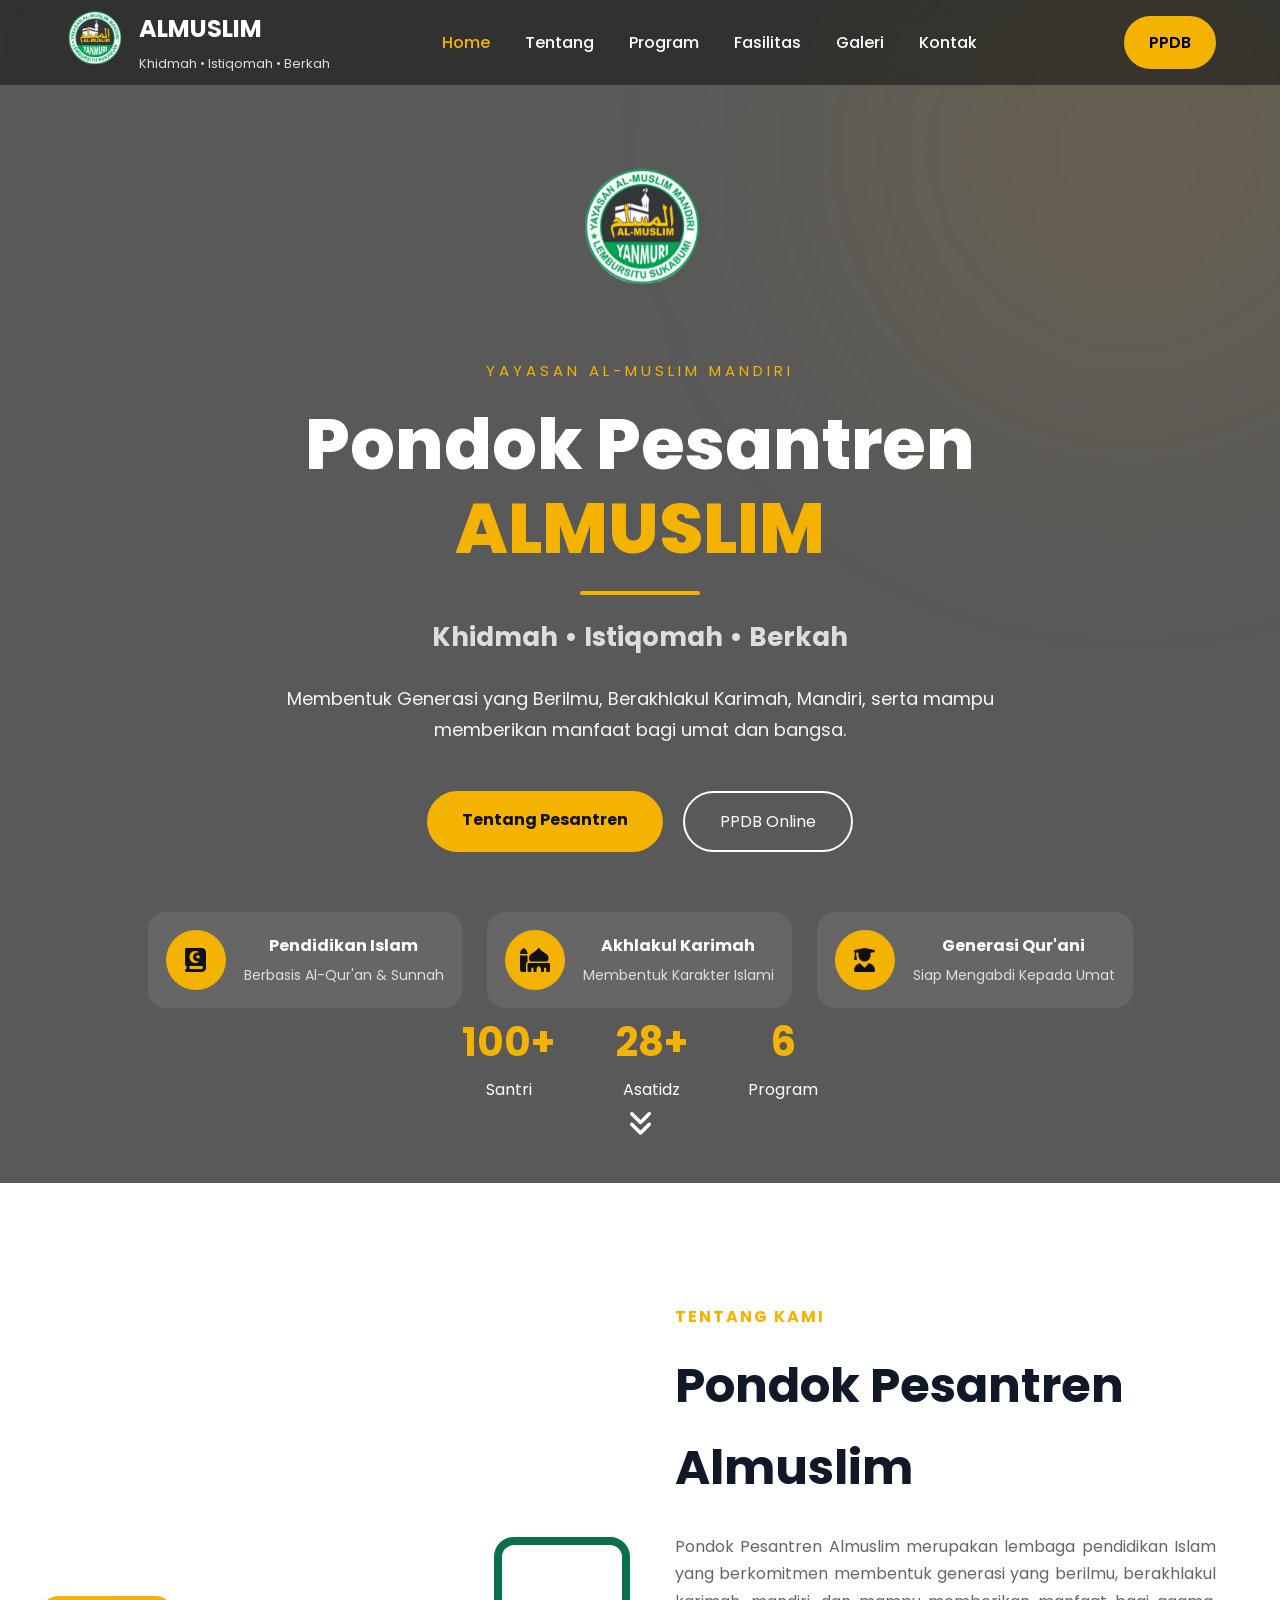
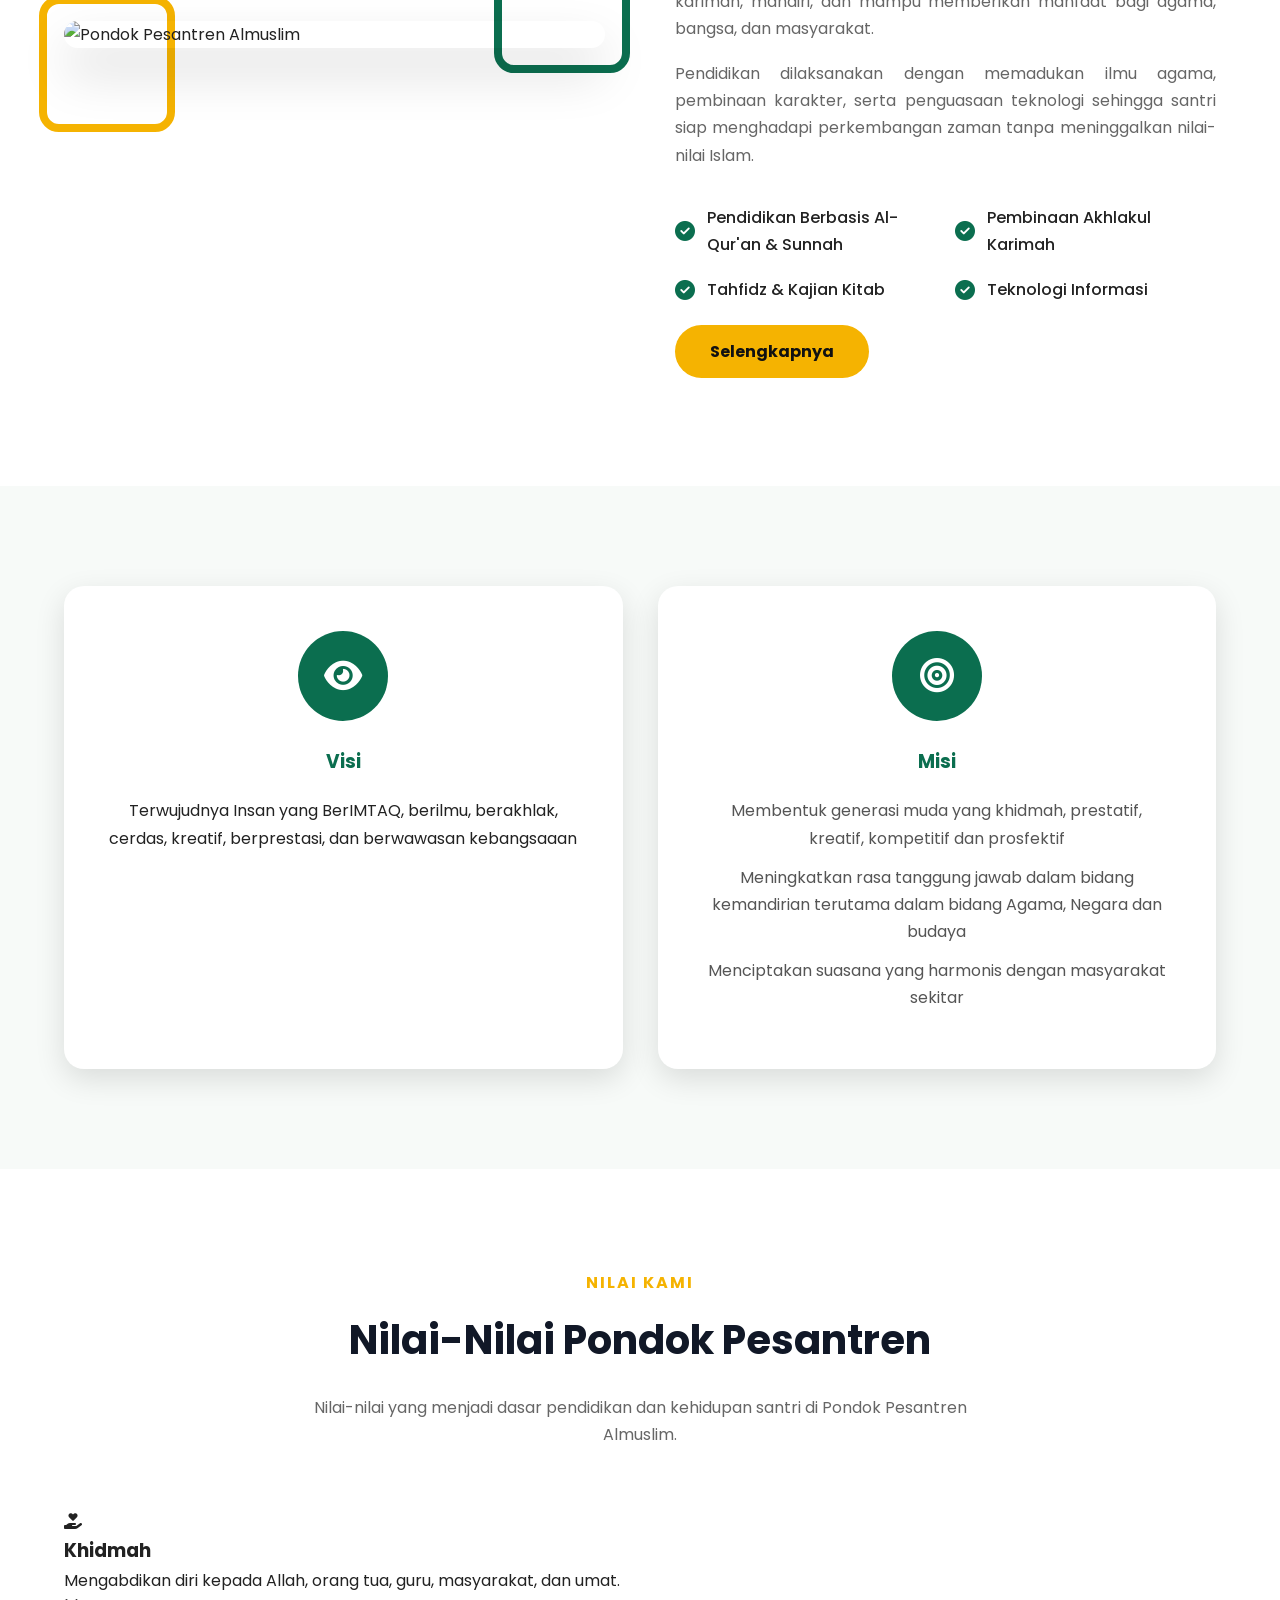
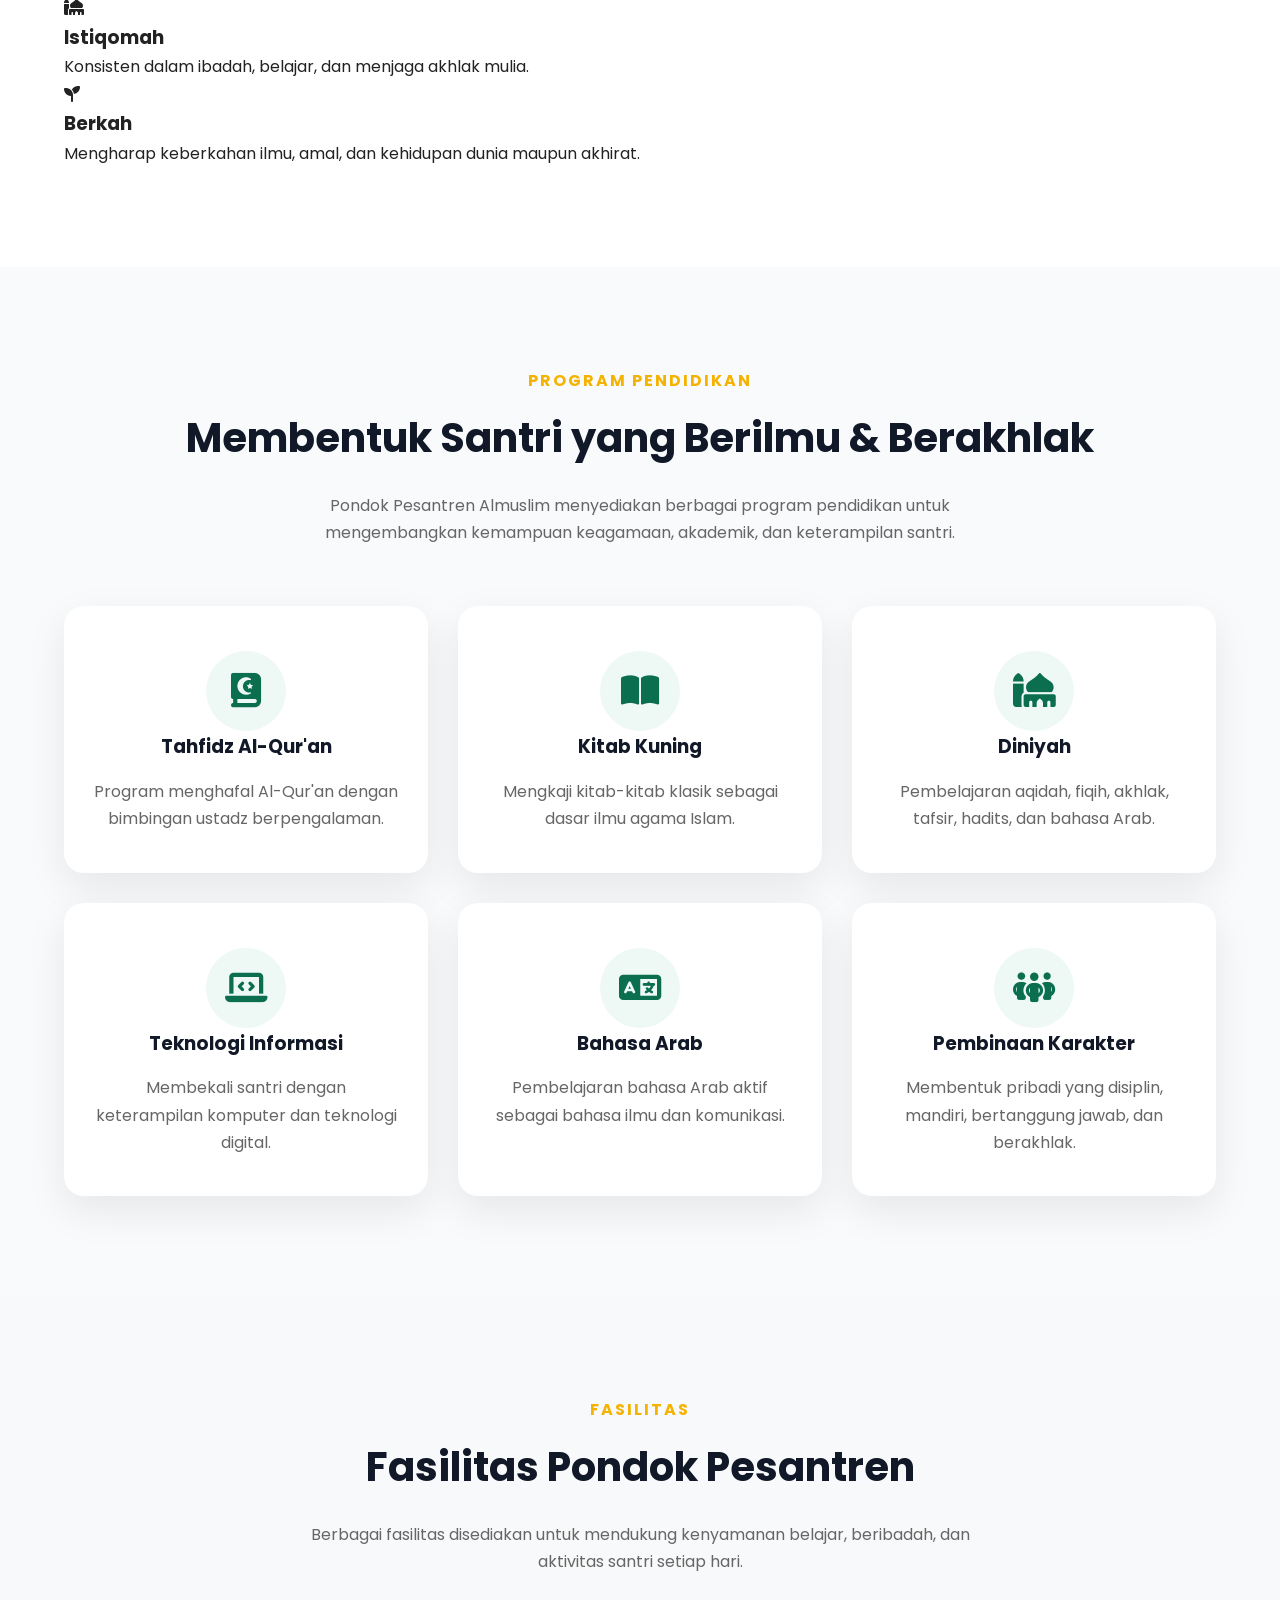
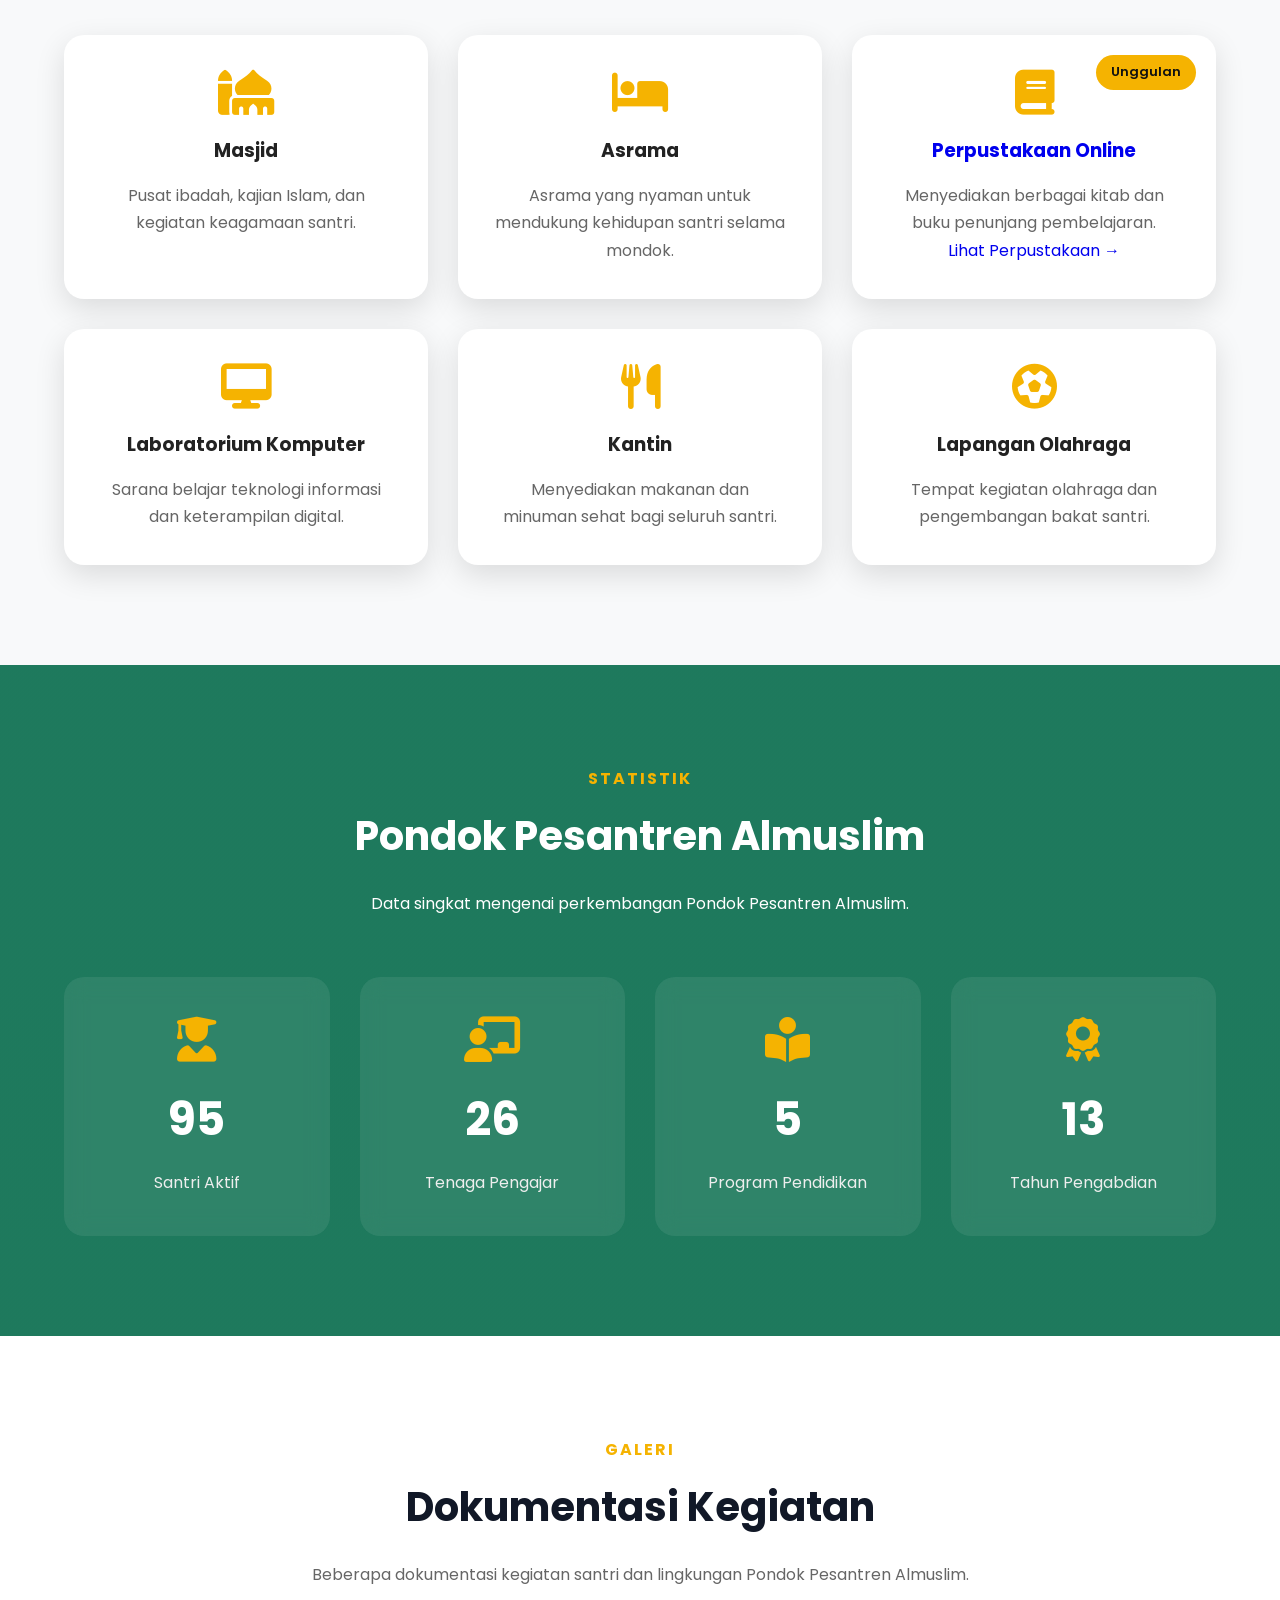
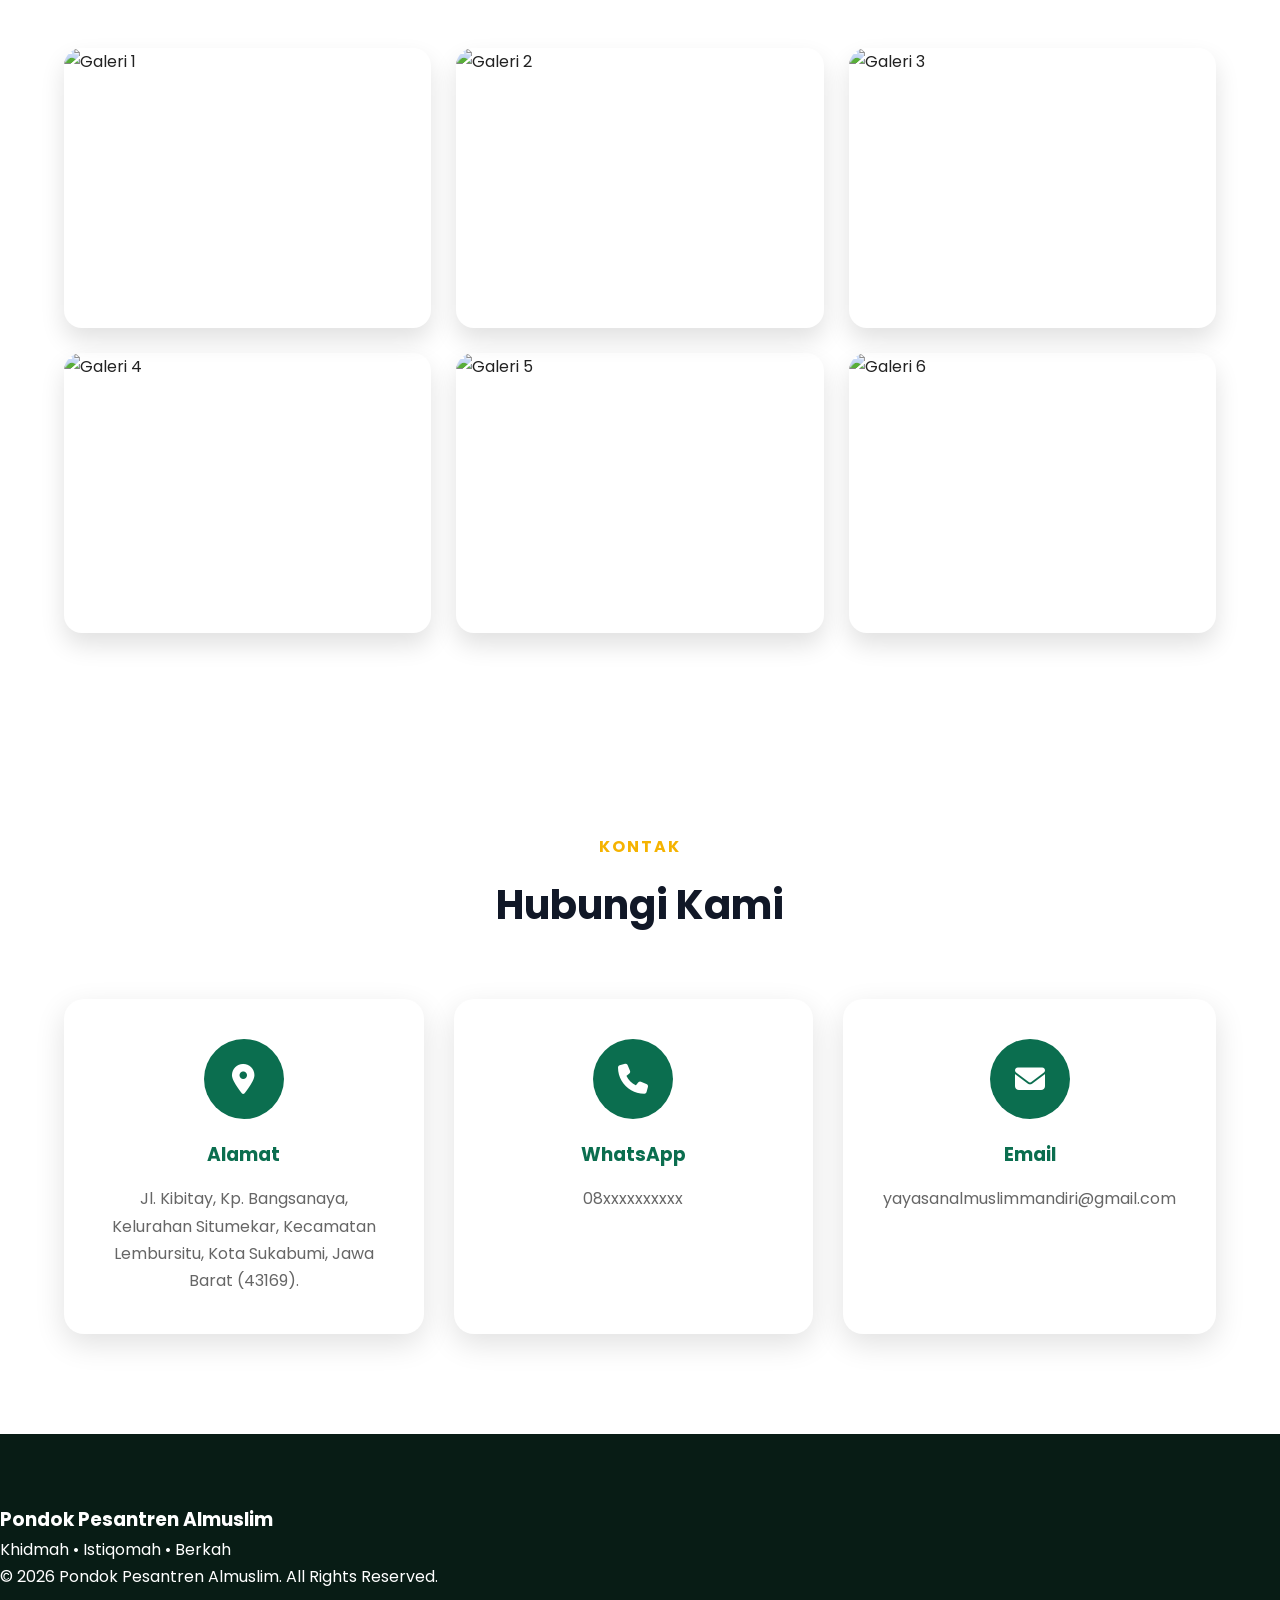
==== index.html @ a6b68411 "Add files via upload" ====
<!DOCTYPE html>
<html lang="id">

<head>

    <meta charset="UTF-8">
    <meta name="viewport" content="width=device-width, initial-scale=1.0">
    <meta name="description" content="Website resmi Pondok Pesantren Almuslim. Khidmah Istiqomah Berkah. Pendidikan Islam, Tahfidz, Kitab Kuning, dan pembinaan santri.">

<meta name="keywords" content="Pondok Pesantren Almuslim, Pesantren Islam, Tahfidz Quran, Kitab Kuning">

<meta name="author" content="Pondok Pesantren Almuslim">
    <title>Pondok Pesantren Almuslim</title>

    <link rel="stylesheet" href="css/style.css">

    <!-- Font Awesome -->
    <link rel="stylesheet"
        href="https://cdnjs.cloudflare.com/ajax/libs/font-awesome/6.7.2/css/all.min.css">

    <!-- Google Font -->
    <link href="https://fonts.googleapis.com/css2?family=Poppins:wght@300;400;500;600;700;800&display=swap"
        rel="stylesheet">

</head>

<body>
 <!-- ===================== NAVBAR ===================== -->

    <header>

        <nav class="navbar">
        <div class="menu-overlay"></div>
    <div class="logo">

        <img src="img/logoyanmuri.png" alt="Logo">

        <div>

            <h2>ALMUSLIM</h2>

            <span>Khidmah • Istiqomah • Berkah</span>

        </div>

    </div>

    <!-- Hamburger -->

    <div class="menu-toggle">

        <i class="fa-solid fa-bars"></i>

    </div>

    <!-- Menu -->

    <ul class="nav-menu">

        <li><a href="#home">Home</a></li>

        <li><a href="#about">Tentang</a></li>

        <li><a href="#program">Program</a></li>

        <li><a href="#facility">Fasilitas</a></li>

        <li><a href="#gallery">Galeri</a></li>

        <li><a href="#contact">Kontak</a></li>

        <li>

            <a href="ppdb-ditutup.html" class="mobile-ppdb">

                PPDB

            </a>

        </li>

    </ul>

    <a href="ppdb-ditutup.html" class="btn-nav">

        PPDB

    </a>

</nav>

    </header>

    <!-- ===================== NAVBAR ===================== -->
    <section class="hero" id="home">

    <div class="overlay"></div>

    <div class="hero-content">

        <img src="img/logoyanmuri.png" class="hero-logo" alt="Logo Almuslim">
        <p class="sub-title">
            YAYASAN AL-MUSLIM MANDIRI
        </p>

        <h1>
            Pondok Pesantren
            <br>
            <span>ALMUSLIM</span>
        </h1>

        <h3>
            Khidmah • Istiqomah • Berkah
        </h3>

        <p class="hero-text">
            Membentuk Generasi yang Berilmu,
            Berakhlakul Karimah, Mandiri,
            serta mampu memberikan manfaat
            bagi umat dan bangsa.
        </p>

        <div class="hero-button">

            <a href="#about" class="btn-primary">
                Tentang Pesantren
            </a>

            <a href="ppdb-ditutup.html" class="btn-secondary">
                PPDB Online
            </a>

        </div>

        <!-- Feature -->

        <div class="hero-feature">

            <div class="feature-item">

                <i class="fa-solid fa-book-quran"></i>

                <div>

                    <h4>Pendidikan Islam</h4>

                    <p>Berbasis Al-Qur'an & Sunnah</p>

                </div>

            </div>

            <div class="feature-item">

                <i class="fa-solid fa-mosque"></i>

                <div>

                    <h4>Akhlakul Karimah</h4>

                    <p>Membentuk Karakter Islami</p>

                </div>

            </div>

            <div class="feature-item">

                <i class="fa-solid fa-user-graduate"></i>

                <div>

                    <h4>Generasi Qur'ani</h4>

                    <p>Siap Mengabdi Kepada Umat</p>

                </div>

            </div>

        </div>

        <!-- Hero Statistik -->

        <div class="hero-stats">

            <div>

                <h2>100+</h2>

                <span>Santri</span>

            </div>

            <div>

                <h2>28+</h2>

                <span>Asatidz</span>

            </div>

            <div>

                <h2>6</h2>

                <span>Program</span>

            </div>

        </div>

    </div>

    <div class="hero-glow"></div>

    <div class="scroll-down">

        <i class="fa-solid fa-angles-down"></i>

    </div>

</section>
    <!-- ===================== ABOUT ===================== -->

<section class="about" id="about">

    <div class="container">

        <div class="about-image">
            <img src="https://lh3.googleusercontent.com/gps-cs-s/AHRPTWmrh5RECVc1Ud5KxU7ZGG6kIvFMlHtIbJAoNUKpWTXI8bjhfcmtT5-beCkKJjMKQRR6ohhCRyO7vAjlDSmjv963oXYlcGzzw067RtXHHTOpz2rC4THJiYHg3hTc1EatcE4vM2IcXQ=s1360-w1360-h1020-rw" alt="Pondok Pesantren Almuslim">
        </div>
        <div class="about-content">

            <span class="section-tag">
                Tentang Kami
            </span>

            <h2>
                Pondok Pesantren Almuslim
            </h2>

            <p>

                Pondok Pesantren Almuslim merupakan lembaga pendidikan Islam yang berkomitmen membentuk generasi yang berilmu, berakhlakul karimah, mandiri, dan mampu memberikan manfaat bagi agama, bangsa, dan masyarakat.

            </p>

            <p>

                Pendidikan dilaksanakan dengan memadukan ilmu agama, pembinaan karakter, serta penguasaan teknologi sehingga santri siap menghadapi perkembangan zaman tanpa meninggalkan nilai-nilai Islam.

            </p>

            <div class="about-list">

                <div>

                    <i class="fa-solid fa-circle-check"></i>

                    Pendidikan Berbasis Al-Qur'an & Sunnah

                </div>

                <div>

                    <i class="fa-solid fa-circle-check"></i>

                    Pembinaan Akhlakul Karimah

                </div>

                <div>

                    <i class="fa-solid fa-circle-check"></i>

                    Tahfidz & Kajian Kitab

                </div>

                <div>

                    <i class="fa-solid fa-circle-check"></i>

                    Teknologi Informasi

                </div>

            </div>

            <a href="#" class="btn-primary">

                Selengkapnya

            </a>

        </div>

    </div>

</section>
<!-- ===================== VISION ===================== -->

<section class="vision">

    <div class="container">

        <div class="vision-grid">

            <div class="vision-card">

                <i class="fa-solid fa-eye"></i>

                <h3>Visi</h3>

                <p>

                    Terwujudnya Insan yang BerIMTAQ, berilmu,
                    berakhlak, cerdas, kreatif, berprestasi, 
                    dan berwawasan kebangsaaan

                </p>

            </div>

            <div class="vision-card">

                <i class="fa-solid fa-bullseye"></i>

                <h3>Misi</h3>

                <ul>

                    <li>Membentuk generasi muda yang khidmah, prestatif, kreatif,
                        kompetitif dan prosfektif
                    </li>

                    <li>Meningkatkan rasa tanggung jawab dalam bidang kemandirian 
                        terutama dalam bidang Agama, Negara dan budaya
                    </li>

                    <li>Menciptakan suasana yang harmonis dengan masyarakat sekitar</li>

                </ul>

            </div>

        </div>

    </div>

</section>
<!-- ===================== NILAI ===================== -->

<section class="values">

    <div class="container">

        <div class="section-header">

            <span>Nilai Kami</span>

            <h2>Nilai-Nilai Pondok Pesantren</h2>

            <p>
                Nilai-nilai yang menjadi dasar pendidikan dan kehidupan santri
                di Pondok Pesantren Almuslim.
            </p>

        </div>

        <div class="value-grid">

            <div class="value-card">

                <i class="fa-solid fa-hand-holding-heart"></i>

                <h3>Khidmah</h3>

                <p>
                    Mengabdikan diri kepada Allah,
                    orang tua,
                    guru,
                    masyarakat,
                    dan umat.
                </p>

            </div>

            <div class="value-card">

                <i class="fa-solid fa-mosque"></i>

                <h3>Istiqomah</h3>

                <p>
                    Konsisten dalam ibadah,
                    belajar,
                    dan menjaga akhlak mulia.
                </p>

            </div>

            <div class="value-card">

                <i class="fa-solid fa-seedling"></i>

                <h3>Berkah</h3>

                <p>
                    Mengharap keberkahan ilmu,
                    amal,
                    dan kehidupan dunia maupun akhirat.
                </p>

            </div>

        </div>

    </div>

</section>
<!-- ===================== PROGRAM ===================== -->

<section class="program" id="program">

    <div class="container">

        <div class="section-header">

            <span>Program Pendidikan</span>

            <h2>Membentuk Santri yang Berilmu & Berakhlak</h2>

            <p>
                Pondok Pesantren Almuslim menyediakan berbagai program pendidikan
                untuk mengembangkan kemampuan keagamaan, akademik, dan keterampilan santri.
            </p>

        </div>

        <div class="program-grid">

            <div class="program-card">

    <i class="fa-solid fa-book-quran"></i>

    <h3>Tahfidz Al-Qur'an</h3>

    <p>

        Program menghafal Al-Qur'an dengan bimbingan ustadz berpengalaman.

    </p>

</div>

            <div class="program-card">

                <i class="fa-solid fa-book-open"></i>

                <h3>Kitab Kuning</h3>

                <p>
                    Mengkaji kitab-kitab klasik sebagai dasar ilmu agama Islam.
                </p>

            </div>

            <div class="program-card">

                <i class="fa-solid fa-mosque"></i>

                <h3>Diniyah</h3>

                <p>
                    Pembelajaran aqidah, fiqih, akhlak, tafsir, hadits, dan bahasa Arab.
                </p>

            </div>

            <div class="program-card">

                <i class="fa-solid fa-laptop-code"></i>

                <h3>Teknologi Informasi</h3>

                <p>
                    Membekali santri dengan keterampilan komputer dan teknologi digital.
                </p>

            </div>

            <div class="program-card">

                <i class="fa-solid fa-language"></i>

                <h3>Bahasa Arab</h3>

                <p>
                    Pembelajaran bahasa Arab aktif sebagai bahasa ilmu dan komunikasi.
                </p>

            </div>

            <div class="program-card">

                <i class="fa-solid fa-people-group"></i>

                <h3>Pembinaan Karakter</h3>

                <p>
                    Membentuk pribadi yang disiplin, mandiri, bertanggung jawab, dan berakhlak.
                </p>

            </div>

        </div>

    </div>

</section>
<!-- ===================== FASILITAS ===================== -->

<section class="facility" id="facility">

    <div class="container">

        <div class="section-header">

            <span>Fasilitas</span>

            <h2>Fasilitas Pondok Pesantren</h2>

            <p>
                Berbagai fasilitas disediakan untuk mendukung kenyamanan belajar,
                beribadah, dan aktivitas santri setiap hari.
            </p>

        </div>

        <div class="facility-grid">

            <div class="facility-card">

                <i class="fa-solid fa-mosque"></i>

                <h3>Masjid</h3>

                <p>
                    Pusat ibadah, kajian Islam, dan kegiatan keagamaan santri.
                </p>

            </div>

            <div class="facility-card">

                <i class="fa-solid fa-bed"></i>

                <h3>Asrama</h3>

                <p>
                    Asrama yang nyaman untuk mendukung kehidupan santri selama mondok.
                </p>

            </div>

            <a href="https://prps19.netlify.app">
            <div class="facility-card">

                 <span class="program-badge">

        Unggulan

    </span>

                <i class="fa-solid fa-book"></i>

                <h3>Perpustakaan Online</h3>

                <p>
                    Menyediakan berbagai kitab dan buku penunjang pembelajaran.
                </p>

        Lihat Perpustakaan →

            </div>
            </a>

            <div class="facility-card">

                <i class="fa-solid fa-desktop"></i>

                <h3>Laboratorium Komputer</h3>

                <p>
                    Sarana belajar teknologi informasi dan keterampilan digital.
                </p>

            </div>

            <div class="facility-card">

                <i class="fa-solid fa-utensils"></i>

                <h3>Kantin</h3>

                <p>
                    Menyediakan makanan dan minuman sehat bagi seluruh santri.
                </p>

            </div>

            <div class="facility-card">

                <i class="fa-solid fa-futbol"></i>

                <h3>Lapangan Olahraga</h3>

                <p>
                    Tempat kegiatan olahraga dan pengembangan bakat santri.
                </p>

            </div>

        </div>

    </div>

</section>
<!-- ===================== STATISTICS ===================== -->

<section class="statistics">

    <div class="container">

        <div class="section-header">

            <span>Statistik</span>

            <h2>Pondok Pesantren Almuslim</h2>

            <p>
                Data singkat mengenai perkembangan Pondok Pesantren Almuslim.
            </p>

        </div>

        <div class="stats-grid">

            <div class="stats-card">

                <i class="fa-solid fa-user-graduate"></i>

                <h2>100+</h2>

                <p>Santri Aktif</p>

            </div>

            <div class="stats-card">

                <i class="fa-solid fa-chalkboard-user"></i>

                <h2>28+</h2>

                <p>Tenaga Pengajar</p>

            </div>

            <div class="stats-card">

                <i class="fa-solid fa-book-open-reader"></i>

                <h2>6</h2>

                <p>Program Pendidikan</p>

            </div>

            <div class="stats-card">

                <i class="fa-solid fa-award"></i>

                <h2>15+</h2>

                <p>Tahun Pengabdian</p>

            </div>

        </div>

    </div>

</section>
<!-- ===================== GALERI ===================== -->

<section class="gallery" id="gallery">

    <div class="container">

        <div class="section-header">

            <span>Galeri</span>

            <h2>Dokumentasi Kegiatan</h2>

            <p>
                Beberapa dokumentasi kegiatan santri dan lingkungan Pondok Pesantren Almuslim.
            </p>

        </div>

        <div class="gallery-grid">

            <img src="https://lh3.googleusercontent.com/gps-cs-s/AHRPTWlbXBOFI7ZSihxOzFVaDYaNpmuO7iUp7nkdLxPXjMAwhEUBYd5vWDUSsCDcHN-G2G1tKc92jh3YVsmTcyw9-ggs6J7hw4UhyFZElrrz85Fkh07JAx6Z61Ii3Kgz1gndvPpk3iSk=s1360-w1360-h1020-rw" alt="Galeri 1">

            <img src="https://lh3.googleusercontent.com/gps-cs-s/AHRPTWmWTHuFdEtH2wjkAryJVPaVPotkpgT1aJAfR41YlbmIIK0B6lDqdEVBadK_DrjJyl2yCpvOKozpmeFPIgBoOeAEs3uZ416neTMfL3Ea5NnpHMaKA1X1VkbOHQK6T1JgfThrxTL-=s1360-w1360-h1020-rw" alt="Galeri 2">

            <img src="https://lh3.googleusercontent.com/gps-cs-s/AHRPTWlzu2BMw1b9lVhq4t4iYYwFkVTiZTuDmwfaQp-1oRjYpP8U8-CMrxlrYtEQM85UNxLkuAskWWtM-2wTCd7BctSq2LTR3nHB57rv7quSNGuec8xDIg6Leg9AWRPub1KD4Z1BAxCcmCEmm1Dq=s1360-w1360-h1020-rw" alt="Galeri 3">

            <img src="https://radarsukabumi.com/wp-content/uploads/2021/04/Ponpes-Al-Muslim-Sukabumi.jpg" alt="Galeri 4">

            <img src="https://encrypted-tbn0.gstatic.com/images?q=tbn:ANd9GcRL3XZeFwoF_iqqIxm1ceSYxxyc1rYj6HvdY_fxzbXpqA&s" alt="Galeri 5">

            <img src="https://encrypted-tbn0.gstatic.com/images?q=tbn:ANd9GcTbS8S5aIAt-cMmX-a53UwRamsWYR75Vf2pSR1sig8zNJUXmA5zuA7ifrw&s=10" alt="Galeri 6">

        </div>

    </div>

</section>
<section class="contact" id="contact">

<div class="container">

<div class="section-header">

<span>Kontak</span>

<h2>Hubungi Kami</h2>

</div>


<div class="contact-box">

<div>
<i class="fa-solid fa-location-dot"></i>

<h3>Alamat</h3>

<p>
 Jl. Kibitay, Kp. Bangsanaya, Kelurahan Situmekar, Kecamatan Lembursitu, Kota Sukabumi, Jawa Barat (43169).
</p>

</div>


<div>

<i class="fa-solid fa-phone"></i>

<h3>WhatsApp</h3>

<p>
08xxxxxxxxxx
</p>

</div>


<div>

<i class="fa-solid fa-envelope"></i>

<h3>Email</h3>

<p>
yayasanalmuslimmandiri@gmail.com
</p>

</div>


</div>

</div>

</section>
<!-- ===================== FOOTER ===================== -->

<footer>

    <div class="footer-content">

        <h3>
            Pondok Pesantren Almuslim
        </h3>

        <p>
            Khidmah • Istiqomah • Berkah
        </p>

        <p>
            © 2026 Pondok Pesantren Almuslim.
            All Rights Reserved.
        </p>

    </div>

</footer>


<script src="js/script.js"></script>
<a href="#home" class="to-top">
    <i class="fa-solid fa-arrow-up"></i>
</a>
</body>
---- css/style.css ----
/* ===========================================================
   PONDOK PESANTREN ALMUSLIM
   Khidmah • Istiqomah • Berkah
=========================================================== */

/*==========================
    GOOGLE FONT
===========================*/

@import url('https://fonts.googleapis.com/css2?family=Poppins:wght@300;400;500;600;700;800&display=swap');


/*==========================
    ROOT
===========================*/

:root{

    --primary:#0B6E4F;
    --secondary:#F5B301;
    --dark:#111827;
    --black:#000;
    --white:#ffffff;
    --gray:#666;
    --light:#f5f7fa;

    --shadow:0 10px 30px rgba(0,0,0,.12);
    --radius:15px;
    --transition:.4s;

}


/*==========================
    RESET
===========================*/

*{

    margin:0;
    padding:0;
    box-sizing:border-box;

}

html{

    scroll-behavior:smooth;

}

body{

    font-family:'Poppins',sans-serif;
    background:var(--white);
    color:#222;
    overflow-x:hidden;
    line-height:1.7;

}

img{

    width:100%;
    display:block;

}

a{

    text-decoration:none;

}

ul{

    list-style:none;

}

.container{

    width:90%;
    max-width:1200px;
    margin:auto;

}


/*==========================
    SECTION
===========================*/

section{

    padding:100px 0;

}

.section-header{

    text-align:center;
    margin-bottom:60px;

}

.section-header span{

    color:var(--secondary);
    font-weight:700;
    text-transform:uppercase;
    letter-spacing:2px;

}

.section-header h2{

    font-size:40px;
    margin-top:10px;
    color:var(--dark);

}

.section-header p{

    max-width:700px;
    margin:20px auto;
    color:var(--gray);

}


/*==========================
    NAVBAR
===========================*/

header{

    position:fixed;
    width:100%;
    top:0;
    left:0;
    z-index:999;

    background:rgba(0,0,0,.45);
    backdrop-filter:blur(12px);

}

.navbar{

    width:90%;
    max-width:1200px;

    margin:auto;

    height:85px;

    display:flex;
    justify-content:space-between;
    align-items:center;

}

.logo{

    display:flex;
    align-items:center;
    gap:15px;

}

.logo img{

    width:60px;

}

.logo h2{

    color:white;
    font-size:24px;

}

.logo span{

    color:#ddd;
    font-size:13px;

}

.nav-menu{

    display:flex;
    gap:35px;

}

.nav-menu a{

    color:white;
    font-weight:500;
    transition:.3s;

}

.nav-menu a:hover{

    color:var(--secondary);

}

.btn-nav{

    background:var(--secondary);
    color:#000;

    padding:13px 25px;

    border-radius:40px;

    font-weight:600;

    transition:.4s;

}

.btn-nav:hover{

    transform:translateY(-4px);

    box-shadow:0 12px 30px rgba(245,179,1,.45);

}


/*==========================
    HERO
===========================*/

.hero{

    min-height:100vh;

    padding-top:140px;
    padding-bottom:80px;

    background:

        linear-gradient(rgba(0,0,0,.65),rgba(0,0,0,.65)),
        url("../img/hero.jpg");

    background-size:cover;
    background-position:center;

    display:flex;
    justify-content:center;
    align-items:center;

    text-align:center;

    position:relative;
    overflow: hidden;

}

.hero-content{


max-width:1200px;

margin:auto;

padding:0 20px;

    color:white;

    z-index:10;

}

.hero-logo{

    width:130px;

    margin:auto;
    margin-bottom:25px;

}

.sub-title{

    letter-spacing:4px;

    color:var(--secondary);

    text-transform:uppercase;

    font-size:15px;

    margin-bottom:20px;

}

.hero h1{

    font-size:70px;

    line-height:1.2;

    margin-bottom:15px;

    font-weight:800;

}

.hero h1 span{

    color:var(--secondary);

}

.hero h3{

    font-size:26px;

    color:#ddd;

    margin-bottom:25px;

}

.hero-text{

    max-width:720px;

    margin:auto;

    font-size:18px;

    color:#f5f5f5;

}


/*==========================
    BUTTON
===========================*/

.hero-button{

    margin-top:45px;

    display:flex;

    justify-content:center;

    gap:20px;

}

.btn-primary{

    background:var(--secondary);

    color:#111;

    padding:15px 35px;

    border-radius:40px;

    font-weight:700;

    transition:.4s;

}

.btn-primary:hover{

    transform:translateY(-5px);

    box-shadow:0 15px 35px rgba(245,179,1,.45);

}

.btn-secondary{

    border:2px solid white;

    color:white;

    padding:15px 35px;

    border-radius:40px;

    transition:.4s;

}

.btn-secondary:hover{

    background:white;

    color:#000;

}


/*==========================
    SCROLL
===========================*/

.scroll-down{

    position:absolute;

    bottom:35px;

    left:50%;

    transform:translateX(-50%);

    color:white;

    font-size:28px;

    animation:scroll 1.5s infinite;

}

@keyframes scroll{

    0%{

        transform:translate(-50%,0);

    }

    50%{

        transform:translate(-50%,10px);

    }

    100%{

        transform:translate(-50%,0);

    }

}

/*========================================
ABOUT
========================================*/

.about{

    padding:120px 0;

    background:white;

}

.about .container{

    display:grid;

    grid-template-columns:1fr 1fr;

    gap:70px;

    align-items:center;

}

.about-image{

    position:relative;

}

.about-image img{

    border-radius:25px;

    box-shadow:0 25px 50px rgba(0,0,0,.15);

}

.section-tag{

    color:var(--secondary);

    font-weight:700;

    text-transform:uppercase;

    letter-spacing:2px;

}

.about-content h2{

    font-size:48px;

    margin:15px 0 25px;

    color:var(--dark);

}

.about-content p{

    color:#666;

    margin-bottom:18px;

    text-align:justify;

}

.about-list{

    display:grid;

    grid-template-columns:1fr 1fr;

    gap:18px;

    margin:35px 0;

}

.about-list div{

    display:flex;

    align-items:center;

    gap:12px;

    font-weight:500;

}

.about-list i{

    color:var(--primary);

    font-size:20px;

}

.about-image::before{

    content:"";

    position:absolute;

    width:120px;

    height:120px;

    border:8px solid var(--secondary);

    top:-25px;

    left:-25px;

    border-radius:20px;

    z-index:-1;

}

.about-image::after{

    content:"";

    position:absolute;

    width:120px;

    height:120px;

    border:8px solid var(--primary);

    bottom:-25px;

    right:-25px;

    border-radius:20px;

    z-index:-1;

}


/*=========================================================
VISION
=========================================================*/

.vision{

    background:#f7faf8;

}

.vision-grid{

    display:grid;
    grid-template-columns:repeat(2,1fr);
    gap:35px;

}

.vision-card{

    background:#fff;
    padding:45px;
    border-radius:20px;
    text-align:center;

    box-shadow:var(--shadow);

    transition:.4s;

}

.vision-card:hover{

    transform:translateY(-12px);

}

.vision-card i{

    width:90px;
    height:90px;

    background:var(--primary);

    color:#fff;

    border-radius:50%;

    display:flex;
    justify-content:center;
    align-items:center;

    font-size:34px;

    margin:auto;
    margin-bottom:25px;

}

.vision-card h3{

    margin-bottom:20px;
    color:var(--primary);

}

.vision-card ul{

    margin-top:20px;

}

.vision-card li{

    margin:12px 0;
    color:#555;

}


/*=========================================================
PROGRAM
=========================================================*/

.program{

    background:#fff;

}

.program-grid{

    display:grid;
    grid-template-columns:repeat(3,1fr);
    gap:30px;

}

.program-card{

    background:#fff;

    padding:40px 30px;

    border-radius:20px;

    text-align:center;

    box-shadow:0 15px 40px rgba(0,0,0,.08);

    transition:.4s;

    border-top:5px solid transparent;

}

.program-card:hover{

    transform:translateY(-12px);

    border-color:var(--secondary);

}

.program-card i{

    width:90px;
    height:90px;

    border-radius:50%;

    background:rgba(11,110,79,.1);

    display:flex;
    justify-content:center;
    align-items:center;

    margin:auto;
    margin-bottom:25px;

    font-size:38px;

    color:var(--primary);

}

.program-card h3{

    margin-bottom:15px;

    color:var(--dark);

}

.program-card p{

    color:#666;

}


/*=========================================================
FACILITY
=========================================================*/

.facility{

    background:#f8f9fa;

}

.facility-grid{

    display:grid;
    grid-template-columns:repeat(3,1fr);
    gap:30px;

}

.facility-card{

    background:white;

    padding:35px;

    text-align:center;

    border-radius:20px;

    transition:.4s;

    box-shadow:var(--shadow);

}

.facility-card:hover{

    background:var(--primary);

    transform:translateY(-10px);

}

.facility-card:hover h3,
.facility-card:hover p,
.facility-card:hover i{

    color:white;

}

.facility-card i{

    font-size:45px;

    color:var(--secondary);

    margin-bottom:20px;

}

.facility-card h3{

    margin-bottom:15px;

}

.facility-card p{

    color:#666;

}


/*=========================================================
STATISTICS
=========================================================*/

.statistics{

    background:linear-gradient(rgba(11,110,79,.92),rgba(11,110,79,.92)),
    url("../img/stat.jpg");

    background-size:cover;
    background-position:center;

    color:white;

}

.statistics .section-header h2,
.statistics .section-header p{

    color:white;

}

.stats-grid{

    display:grid;
    grid-template-columns:repeat(4,1fr);
    gap:30px;

}

.stats-card{

    text-align:center;

    background:rgba(255,255,255,.08);

    backdrop-filter:blur(10px);

    border-radius:20px;

    padding:40px;

}

.stats-card i{

    font-size:45px;

    color:var(--secondary);

    margin-bottom:20px;

}

.stats-card h2{

    font-size:45px;

    margin-bottom:10px;

}

.stats-card p{

    color:#eee;

}
/*=========================================================
GALLERY
=========================================================*/

.gallery{

    background:#ffffff;

}

.gallery-grid{

    display:grid;
    grid-template-columns:repeat(3,1fr);
    gap:25px;

}

.gallery-grid img{

    width:100%;
    height:280px;

    object-fit:cover;

    border-radius:18px;

    cursor:pointer;

    transition:.4s;

    box-shadow:0 12px 25px rgba(0,0,0,.12);

}

.gallery-grid img:hover{

    transform:scale(1.05);

    box-shadow:0 25px 45px rgba(0,0,0,.25);

}



/*=========================================================
TESTIMONIAL
=========================================================*/

.testimonial{

    background:#f8f9fa;

}

.testimonial-grid{

    display:grid;
    grid-template-columns:repeat(3,1fr);
    gap:30px;

}

.testimonial-card{

    background:white;

    padding:35px;

    border-radius:20px;

    box-shadow:var(--shadow);

    transition:.4s;

    position:relative;

}

.testimonial-card:hover{

    transform:translateY(-10px);

}

.testimonial-card::before{

    content:"\201C";

    position:absolute;

    top:15px;
    left:20px;

    font-size:80px;

    color:rgba(245,179,1,.2);

    font-family:serif;

}

.testimonial-card p{

    margin-top:30px;

    color:#666;

}

.testimonial-card h4{

    margin-top:25px;

    color:var(--primary);

}



/*=========================================================
PPDB
=========================================================*/

.ppdb{

    background:
    linear-gradient(rgba(0,0,0,.70),rgba(0,0,0,.70)),
    url("../img/ppdb.jpg");

    background-size:cover;
    background-position:center;

    text-align:center;

    color:white;

}

.ppdb h2{

    font-size:45px;

    margin-bottom:20px;

}

.ppdb p{

    max-width:700px;

    margin:auto;

    margin-bottom:40px;

    color:#eee;

}



/*=========================================================
CONTACT
=========================================================*/

.contact{

    background:white;

}

.contact-box{

    display:grid;

    grid-template-columns:repeat(3,1fr);

    gap:30px;

}

.contact-box div{

    background:#fff;

    border-radius:20px;

    padding:40px;

    text-align:center;

    box-shadow:var(--shadow);

    transition:.4s;

}

.contact-box div:hover{

    transform:translateY(-10px);

}

.contact-box i{

    width:80px;

    height:80px;

    border-radius:50%;

    background:var(--primary);

    color:white;

    display:flex;

    justify-content:center;

    align-items:center;

    margin:auto;

    margin-bottom:20px;

    font-size:30px;

}

.contact-box h3{

    margin-bottom:15px;

    color:var(--primary);

}

.contact-box p{

    color:#666;

}



/*=========================================================
FOOTER
=========================================================*/

footer{

    background:#081c15;

    color:white;

    padding:70px 0 20px;

}

.footer-grid{

    display:grid;

    grid-template-columns:2fr 1fr 1fr;

    gap:40px;

}

.footer-grid h2{

    color:var(--secondary);

    margin-bottom:20px;

}

.footer-grid h3{

    margin-bottom:20px;

}

.footer-grid ul li{

    margin-bottom:12px;

}

.footer-grid ul li a{

    color:#ddd;

    transition:.3s;

}

.footer-grid ul li a:hover{

    color:var(--secondary);

    padding-left:5px;

}

.footer-grid p{

    color:#d6d6d6;

    line-height:1.8;

}

footer hr{

    margin:50px 0 25px;

    border:none;

    border-top:1px solid rgba(255,255,255,.15);

}

.copyright{

    text-align:center;

    color:#bbb;

}



/*=========================================================
BACK TO TOP
=========================================================*/

.to-top{

    position:fixed;

    right:25px;

    bottom:25px;

    width:50px;

    height:50px;

    border-radius:50%;

    background:var(--secondary);

    color:#111;

    display:flex;

    justify-content:center;

    align-items:center;

    font-size:22px;

    text-decoration:none;

    opacity:0;

    visibility:hidden;

    transition:.4s;

    z-index:999;

}

.to-top.active{

    opacity:1;

    visibility:visible;

}



/*=========================================================
RESPONSIVE
=========================================================*/

@media(max-width:991px){

.about-content,
.vision-grid,
.program-grid,
.facility-grid,
.stats-grid,
.gallery-grid,
.testimonial-grid,
.contact-box,
.footer-grid{

grid-template-columns:1fr 1fr;

}

.hero h1{

font-size:55px;

}

.section-header h2{

font-size:34px;

}

}



@media(max-width:768px){

.navbar{

height:75px;

}

.nav-menu{

display:none;

}

.btn-nav{

display:none;

}

.hero{

padding:0 20px;

}

.hero h1{

font-size:42px;

}

.hero h3{

font-size:20px;

}

.hero-button{

flex-direction:column;

}

.about-content,
.vision-grid,
.program-grid,
.facility-grid,
.stats-grid,
.gallery-grid,
.testimonial-grid,
.contact-box,
.footer-grid{

grid-template-columns:1fr;

}

.about-box{

grid-template-columns:1fr;

}

.section-header h2{

font-size:30px;

}

}



@media(max-width:480px){

.hero-logo{

width:90px;

}

.hero h1{

font-size:34px;

}

.hero-text{

font-size:15px;

}

.section-header h2{

font-size:26px;

}

.ppdb h2{

font-size:32px;

}

}

/*==============================
HEADER ACTIVE
==============================*/

header.active{

    background:#0b6e4f;

    box-shadow:0 5px 25px rgba(0,0,0,.2);

}


/*==============================
MENU ACTIVE
==============================*/

.nav-menu a.active{

    color:var(--secondary);

}


/*==============================
ANIMATION
==============================*/

.hidden{

    opacity:0;

    transform:translateY(60px);

    transition:1s;

}

.show{

    opacity:1;

    transform:translateY(0);

}


/*==============================
LIGHTBOX
==============================*/

.lightbox{

    position:fixed;

    inset:0;

    background:rgba(0,0,0,.9);

    display:flex;

    justify-content:center;

    align-items:center;

    z-index:99999;

}

.lightbox img{

    max-width:90%;

    max-height:85%;

    border-radius:15px;

}

.lightbox .close{

    position:absolute;

    top:30px;

    right:40px;

    color:white;

    font-size:45px;

    cursor:pointer;

}

/*==================================================
HERO FEATURE
==================================================*/

.hero-feature{

    display:flex;

    justify-content:center;

    gap:25px;

    margin-top:60px;

    flex-wrap:wrap;

}

.feature-item{

    .feature-item{

flex:1;

max-width:320px;

min-width:250px;

}
    display:flex;

    align-items:center;

    gap:18px;

    padding:18px;

    border-radius:18px;

    background:rgba(255,255,255,.08);

    backdrop-filter:blur(15px);

    transition:.4s;

}

.feature-item:hover{

    transform:translateY(-8px);

    background:rgba(255,255,255,.15);

}

.feature-item i{

    width:60px;

    height:60px;

    border-radius:50%;

    background:var(--secondary);

    color:#111;

    display:flex;

    justify-content:center;

    align-items:center;

    font-size:24px;

}

.feature-item h4{

    color:#fff;

    margin-bottom:5px;

}

.feature-item p{

    color:#ddd;

    font-size:14px;

}

.hero-glow{

    position:absolute;

    width:600px;

    height:600px;

    border-radius:50%;

    background:rgba(245,179,1,.08);

    filter:blur(120px);

    right:-150px;

    top:-150px;

    pointer-events:none;

}

.hero h1::after{

    content:"";

    display:block;

    width:120px;

    height:4px;

    background:var(--secondary);

    margin:20px auto;

    border-radius:10px;

}

.hero-logo{

    animation:floatLogo 4s ease-in-out infinite;

}

@keyframes floatLogo{

    0%{

        transform:translateY(0);

    }

    50%{

        transform:translateY(-12px);

    }

    100%{

        transform:translateY(0);

    }

}

.hero-content>*{

    opacity:0;

    transform:translateY(40px);

    animation:heroFade .8s forwards;

}

.hero-content>*:nth-child(1){

    animation-delay:.2s;

}

.hero-content>*:nth-child(2){

    animation-delay:.4s;

}

.hero-content>*:nth-child(3){

    animation-delay:.6s;

}

.hero-content>*:nth-child(4){

    animation-delay:.8s;

}

.hero-content>*:nth-child(5){

    animation-delay:1s;

}

.hero-content>*:nth-child(6){

    animation-delay:1.2s;

}

@keyframes heroFade{

    to{

        opacity:1;

        transform:translateY(0);

    }

}

.hero-stats{

    display:flex;

    justify-content:center;

    gap:60px;

    .hero-stats{

    margin-top:60px;
    margin-bottom:50px;

}

    flex-wrap:wrap;

}

.hero-stats h2{

    color:var(--secondary);

    font-size:40px;

}

.hero-stats span{

    color:#fff;

}

.program-card{

    position:relative;

}

.program-badge{

    position:absolute;

    top:20px;

    right:20px;

    background:var(--secondary);

    color:#111;

    padding:6px 15px;

    border-radius:50px;

    font-size:13px;

    font-weight:600;

}

.program-card{

    transition:.4s;

    overflow:hidden;

}

.program-card::before{

    content:"";

    position:absolute;

    left:0;

    top:0;

    width:5px;

    height:0;

    background:var(--secondary);

    transition:.4s;

}

.program-card:hover::before{

    height:100%;

}

.program-card:hover{

    transform:translateY(-10px);

    box-shadow:0 20px 40px rgba(0,0,0,.15);

}

.program-card i{

    width:80px;

    height:80px;

    border-radius:50%;

    background:#eef8f4;

    color:var(--primary);

    display:flex;

    justify-content:center;

    align-items:center;

    margin:auto;

    font-size:34px;

    transition:.4s;

}

.program-card:hover i{

    background:var(--primary);

    color:white;

    transform:rotate(12deg) scale(1.1);

}

.program-link{

    display:inline-block;

    margin-top:20px;

    text-decoration:none;

    color:var(--primary);

    font-weight:600;

    transition:.3s;

}

.program-link:hover{

    color:var(--secondary);

    transform:translateX(5px);

}

.program{

    background:#f8fafc;

}

/*========================================
TABLET
========================================*/

@media (max-width:992px){

.container{

    width:92%;

}

.navbar{

    padding:0 25px;

}

.hero{

    padding:140px 0 80px;

}

.hero h1{

    font-size:55px;

}

.hero-text{

    width:100%;

}

.hero-feature{

    justify-content:center;

}

.feature-item{

    max-width:320px;

}

.about .container{

    grid-template-columns:1fr;

    gap:50px;

}

.about-image{

    text-align:center;

}

.about-image img{

    width:80%;

}

.vision-grid,
.program-grid,
.facility-grid,
.stats-grid{

    grid-template-columns:repeat(2,1fr);

}

.gallery-grid{

    grid-template-columns:repeat(2,1fr);

}

.contact-box{

    grid-template-columns:1fr;

}

.footer-grid{

    grid-template-columns:1fr 1fr;

}

}

/*========================================
MOBILE
========================================*/

@media (max-width:768px){

.navbar{

    height:75px;

    padding:0 20px;

}

.menu-toggle{

    display:block;

}

.nav-menu{

    position:fixed;

    top:0;

    right:-100%;

    width:280px;

    height:100vh;

    background:#0b6e4f;

    display:flex;

    flex-direction:column;

    justify-content:center;

    align-items:center;

    gap:30px;

    transition:.4s;

    z-index:1000;

}

.nav-menu.active{

    right:0;

}

.nav-menu li{

    list-style:none;

}

.nav-menu li a{

    color:white;

    font-size:20px;

}

.mobile-ppdb{

    display:inline-block;

    background:#f5b301;

    color:#111 !important;

    padding:12px 30px;

    border-radius:50px;

    margin-top:15px;

    font-weight:600;

}

.btn-nav{

    display:none;

}

.btn-nav{

    display:none;

}

.logo h2{

    font-size:20px;

}

.logo span{

    font-size:12px;

}

.hero{

    padding:120px 20px 80px;

}

.hero-logo{

    width:90px;

}

.hero h1{

    font-size:38px;

    line-height:1.2;

}

.hero h3{

    font-size:18px;

}

.hero-text{

    font-size:15px;

}

.hero-button{

    flex-direction:column;

    gap:15px;

}

.btn-primary,
.btn-secondary{

    width:100%;

    text-align:center;

}

.hero-feature{

    flex-direction:column;

    align-items:center;

}

.feature-item{

    width:100%;

    max-width:100%;

}

.hero-stats{

    gap:30px;

}

.hero-stats h2{

    font-size:28px;

}

.section-header h2{

    font-size:30px;

}

.about .container{

    grid-template-columns:1fr;

}

.about-image img{

    width:100%;

}

.about-list{

    grid-template-columns:1fr;

}

.vision-grid,
.program-grid,
.facility-grid,
.stats-grid,
.gallery-grid{

    grid-template-columns:1fr;

}

.program-card,
.facility-card,
.stats-card{

    padding:30px;

}

.gallery-grid img{

    height:230px;

}

.footer-grid{

    grid-template-columns:1fr;

    text-align:center;

}

.footer-grid ul{

    padding:0;

}

}

/*========================================
SMALL MOBILE
========================================*/

@media (max-width:480px){

.hero h1{

    font-size:30px;

}

.hero-text{

    font-size:14px;

}

.section-header h2{

    font-size:26px;

}

.hero-stats{

    flex-direction:column;

    gap:20px;

}

.feature-item{

    padding:15px;

}

.feature-item h4{

    font-size:16px;

}

.feature-item p{

    font-size:13px;

}

.program-card h3{

    font-size:20px;

}

.about-content h2{

    font-size:32px;

}

}

/*=====================================
HAMBURGER
=====================================*/

.menu-toggle{

    display:none;

    font-size:28px;

    color:white;

    cursor:pointer;

    z-index:1001;

}

.mobile-ppdb{

    display:none;

}

.menu-overlay{

    position:fixed;

    inset:0;

    background:rgba(0,0,0,.45);

    opacity:0;

    visibility:hidden;

    transition:.4s;

    z-index:999;

}

.menu-overlay.active{

    opacity:1;

    visibility:visible;

}
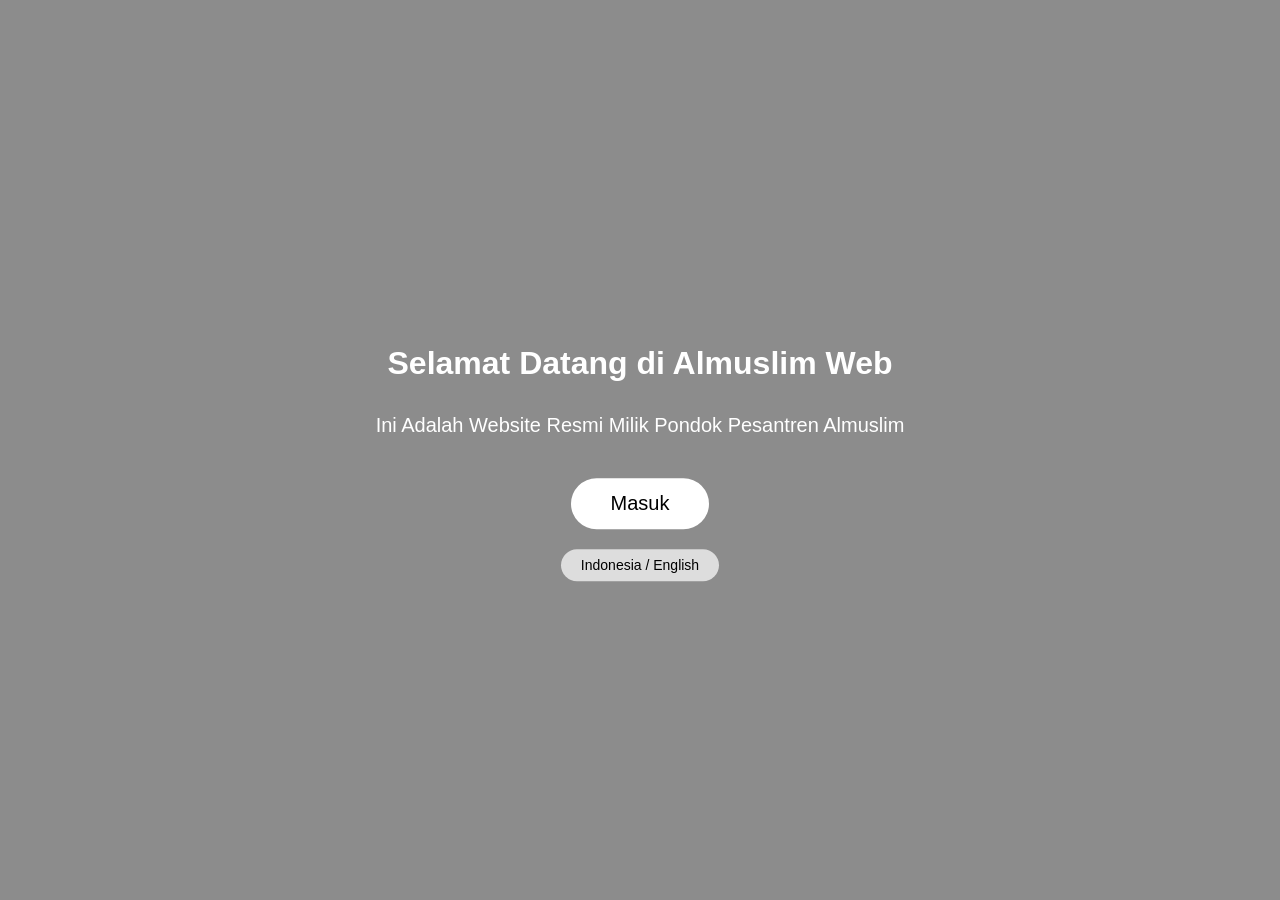
==== commit f51bf0c8: "Add files via upload" ====
--- a/index.html
+++ b/index.html
@@ -1,819 +1,173 @@
 <!DOCTYPE html>
-<html lang="id">
+<html lang="ar" dir="rtl">
+<head>
+<meta charset="UTF-8">
+<meta name="viewport" content="width=device-width, initial-scale=1.0">
+<title>AL-MUSLIM WEB</title>
+<link rel="website icon" type="png" href="logoyanmuri.png">
 
-<head>
+<style>
+    body, html {
+        margin: 0;
+        padding: 0;
+        height: 100%;
+        font-family: "Poppins", sans-serif;
+        overflow: hidden;
+    }
 
-    <meta charset="UTF-8">
-    <meta name="viewport" content="width=device-width, initial-scale=1.0">
-    <meta name="description" content="Website resmi Pondok Pesantren Almuslim. Khidmah Istiqomah Berkah. Pendidikan Islam, Tahfidz, Kitab Kuning, dan pembinaan santri.">
+     body {
+      font-family: 'Inter', sans-serif;
+  opacity: 1;
+  transition: opacity 0.3s ease;
+}
 
-<meta name="keywords" content="Pondok Pesantren Almuslim, Pesantren Islam, Tahfidz Quran, Kitab Kuning">
+.fade-out {
+  opacity: 0;
+}
 
-<meta name="author" content="Pondok Pesantren Almuslim">
-    <title>Pondok Pesantren Almuslim</title>
+    /* ===== Background Video ===== */
+    #bgVideo {
+        position: fixed;
+        top: 0;
+        left: 0;
+        width: 100%;
+        height: 100%;
+        object-fit: cover;
+        z-index: -2;
+    }
 
-    <link rel="stylesheet" href="css/style.css">
+    /* ===== Overlay Gelap ===== */
+    .overlay {
+        position: fixed;
+        top: 0;
+        left: 0;
+        width: 100%;
+        height: 100%;
+        background: rgba(0,0,0,0.45);
+        z-index: -1;
+    }
 
-    <!-- Font Awesome -->
-    <link rel="stylesheet"
-        href="https://cdnjs.cloudflare.com/ajax/libs/font-awesome/6.7.2/css/all.min.css">
+    /* ===== Konten Tengah ===== */
+    .content {
+        position: absolute;
+        top: 50%;
+        left: 50%;
+        transform: translate(-50%, -50%);
+        text-align: center;
+        color: white;
+        width: 90%;
+        max-width: 600px;
+    }
 
-    <!-- Google Font -->
-    <link href="https://fonts.googleapis.com/css2?family=Poppins:wght@300;400;500;600;700;800&display=swap"
-        rel="stylesheet">
+    h1 {
+        font-size: 32px;
+        font-weight: bold;
+        margin-bottom: 15px;
+        line-height: 1.5;
+    }
 
+    p {
+        font-size: 20px;
+        line-height: 1.8;
+        margin-bottom: 35px;
+    }
+
+    /* ===== Tombol Utama ===== */
+    .btn-main {
+        background: white;
+        color: black;
+        padding: 14px 40px;
+        border-radius: 30px;
+        font-size: 20px;
+        border: none;
+        cursor: pointer;
+        transition: .3s;
+    }
+    .btn-main:hover {
+        transform: scale(1.05);
+    }
+
+    /* ===== Tombol Ganti Bahasa ===== */
+    .lang-btn {
+        margin-top: 20px;
+        background: rgba(255,255,255,0.7);
+        padding: 8px 20px;
+        border-radius: 20px;
+        font-size: 14px;
+        cursor: pointer;
+        border: none;
+    }
+</style>
 </head>
+<body>
 
-<body>
- <!-- ===================== NAVBAR ===================== -->
+<!-- ===== VIDEO BACKGROUND ===== -->
+<video autoplay muted loop id="bgVideo">
+    <source src="video/indexv.mp4" type="video/mp4">
+</video>
 
-    <header>
+<div class="overlay"></div>
 
-        <nav class="navbar">
-        <div class="menu-overlay"></div>
-    <div class="logo">
+<!-- ===== KONTEN ===== -->
+<div class="content">
 
-        <img src="img/logoyanmuri.png" alt="Logo">
+    <!-- TEXT ARAB -->
+    <h1 id="title-ar">Selamat Datang di Almuslim Web</h1>
+    <p id="desc-ar">
+        Ini Adalah Website Resmi Milik Pondok Pesantren Almuslim
+    </p>
 
-        <div>
+    <!-- TEXT INGGRIS (DISEMBUNYIKAN DIAWAL) -->
+    <h1 id="title-en" style="display:none;">Welcome to Almuslim Web</h1>
+    <p id="desc-en" style="display:none;">
+        This is the official website of the Almuslim Boarding School
+    </p>
 
-            <h2>ALMUSLIM</h2>
+    <!-- TOMBOL MASUK -->
+    <a href="beranda.html" onclick="transisi(event, this.href)"><button class="btn-main" id="btn-text">Masuk</button></a>
 
-            <span>Khidmah • Istiqomah • Berkah</span>
-
-        </div>
-
-    </div>
-
-    <!-- Hamburger -->
-
-    <div class="menu-toggle">
-
-        <i class="fa-solid fa-bars"></i>
-
-    </div>
-
-    <!-- Menu -->
-
-    <ul class="nav-menu">
-
-        <li><a href="#home">Home</a></li>
-
-        <li><a href="#about">Tentang</a></li>
-
-        <li><a href="#program">Program</a></li>
-
-        <li><a href="#facility">Fasilitas</a></li>
-
-        <li><a href="#gallery">Galeri</a></li>
-
-        <li><a href="#contact">Kontak</a></li>
-
-        <li>
-
-            <a href="ppdb-ditutup.html" class="mobile-ppdb">
-
-                PPDB
-
-            </a>
-
-        </li>
-
-    </ul>
-
-    <a href="ppdb-ditutup.html" class="btn-nav">
-
-        PPDB
-
-    </a>
-
-</nav>
-
-    </header>
-
-    <!-- ===================== NAVBAR ===================== -->
-    <section class="hero" id="home">
-
-    <div class="overlay"></div>
-
-    <div class="hero-content">
-
-        <img src="img/logoyanmuri.png" class="hero-logo" alt="Logo Almuslim">
-        <p class="sub-title">
-            YAYASAN AL-MUSLIM MANDIRI
-        </p>
-
-        <h1>
-            Pondok Pesantren
-            <br>
-            <span>ALMUSLIM</span>
-        </h1>
-
-        <h3>
-            Khidmah • Istiqomah • Berkah
-        </h3>
-
-        <p class="hero-text">
-            Membentuk Generasi yang Berilmu,
-            Berakhlakul Karimah, Mandiri,
-            serta mampu memberikan manfaat
-            bagi umat dan bangsa.
-        </p>
-
-        <div class="hero-button">
-
-            <a href="#about" class="btn-primary">
-                Tentang Pesantren
-            </a>
-
-            <a href="ppdb-ditutup.html" class="btn-secondary">
-                PPDB Online
-            </a>
-
-        </div>
-
-        <!-- Feature -->
-
-        <div class="hero-feature">
-
-            <div class="feature-item">
-
-                <i class="fa-solid fa-book-quran"></i>
-
-                <div>
-
-                    <h4>Pendidikan Islam</h4>
-
-                    <p>Berbasis Al-Qur'an & Sunnah</p>
-
-                </div>
-
-            </div>
-
-            <div class="feature-item">
-
-                <i class="fa-solid fa-mosque"></i>
-
-                <div>
-
-                    <h4>Akhlakul Karimah</h4>
-
-                    <p>Membentuk Karakter Islami</p>
-
-                </div>
-
-            </div>
-
-            <div class="feature-item">
-
-                <i class="fa-solid fa-user-graduate"></i>
-
-                <div>
-
-                    <h4>Generasi Qur'ani</h4>
-
-                    <p>Siap Mengabdi Kepada Umat</p>
-
-                </div>
-
-            </div>
-
-        </div>
-
-        <!-- Hero Statistik -->
-
-        <div class="hero-stats">
-
-            <div>
-
-                <h2>100+</h2>
-
-                <span>Santri</span>
-
-            </div>
-
-            <div>
-
-                <h2>28+</h2>
-
-                <span>Asatidz</span>
-
-            </div>
-
-            <div>
-
-                <h2>6</h2>
-
-                <span>Program</span>
-
-            </div>
-
-        </div>
-
-    </div>
-
-    <div class="hero-glow"></div>
-
-    <div class="scroll-down">
-
-        <i class="fa-solid fa-angles-down"></i>
-
-    </div>
-
-</section>
-    <!-- ===================== ABOUT ===================== -->
-
-<section class="about" id="about">
-
-    <div class="container">
-
-        <div class="about-image">
-            <img src="https://lh3.googleusercontent.com/gps-cs-s/AHRPTWmrh5RECVc1Ud5KxU7ZGG6kIvFMlHtIbJAoNUKpWTXI8bjhfcmtT5-beCkKJjMKQRR6ohhCRyO7vAjlDSmjv963oXYlcGzzw067RtXHHTOpz2rC4THJiYHg3hTc1EatcE4vM2IcXQ=s1360-w1360-h1020-rw" alt="Pondok Pesantren Almuslim">
-        </div>
-        <div class="about-content">
-
-            <span class="section-tag">
-                Tentang Kami
-            </span>
-
-            <h2>
-                Pondok Pesantren Almuslim
-            </h2>
-
-            <p>
-
-                Pondok Pesantren Almuslim merupakan lembaga pendidikan Islam yang berkomitmen membentuk generasi yang berilmu, berakhlakul karimah, mandiri, dan mampu memberikan manfaat bagi agama, bangsa, dan masyarakat.
-
-            </p>
-
-            <p>
-
-                Pendidikan dilaksanakan dengan memadukan ilmu agama, pembinaan karakter, serta penguasaan teknologi sehingga santri siap menghadapi perkembangan zaman tanpa meninggalkan nilai-nilai Islam.
-
-            </p>
-
-            <div class="about-list">
-
-                <div>
-
-                    <i class="fa-solid fa-circle-check"></i>
-
-                    Pendidikan Berbasis Al-Qur'an & Sunnah
-
-                </div>
-
-                <div>
-
-                    <i class="fa-solid fa-circle-check"></i>
-
-                    Pembinaan Akhlakul Karimah
-
-                </div>
-
-                <div>
-
-                    <i class="fa-solid fa-circle-check"></i>
-
-                    Tahfidz & Kajian Kitab
-
-                </div>
-
-                <div>
-
-                    <i class="fa-solid fa-circle-check"></i>
-
-                    Teknologi Informasi
-
-                </div>
-
-            </div>
-
-            <a href="#" class="btn-primary">
-
-                Selengkapnya
-
-            </a>
-
-        </div>
-
-    </div>
-
-</section>
-<!-- ===================== VISION ===================== -->
-
-<section class="vision">
-
-    <div class="container">
-
-        <div class="vision-grid">
-
-            <div class="vision-card">
-
-                <i class="fa-solid fa-eye"></i>
-
-                <h3>Visi</h3>
-
-                <p>
-
-                    Terwujudnya Insan yang BerIMTAQ, berilmu,
-                    berakhlak, cerdas, kreatif, berprestasi, 
-                    dan berwawasan kebangsaaan
-
-                </p>
-
-            </div>
-
-            <div class="vision-card">
-
-                <i class="fa-solid fa-bullseye"></i>
-
-                <h3>Misi</h3>
-
-                <ul>
-
-                    <li>Membentuk generasi muda yang khidmah, prestatif, kreatif,
-                        kompetitif dan prosfektif
-                    </li>
-
-                    <li>Meningkatkan rasa tanggung jawab dalam bidang kemandirian 
-                        terutama dalam bidang Agama, Negara dan budaya
-                    </li>
-
-                    <li>Menciptakan suasana yang harmonis dengan masyarakat sekitar</li>
-
-                </ul>
-
-            </div>
-
-        </div>
-
-    </div>
-
-</section>
-<!-- ===================== NILAI ===================== -->
-
-<section class="values">
-
-    <div class="container">
-
-        <div class="section-header">
-
-            <span>Nilai Kami</span>
-
-            <h2>Nilai-Nilai Pondok Pesantren</h2>
-
-            <p>
-                Nilai-nilai yang menjadi dasar pendidikan dan kehidupan santri
-                di Pondok Pesantren Almuslim.
-            </p>
-
-        </div>
-
-        <div class="value-grid">
-
-            <div class="value-card">
-
-                <i class="fa-solid fa-hand-holding-heart"></i>
-
-                <h3>Khidmah</h3>
-
-                <p>
-                    Mengabdikan diri kepada Allah,
-                    orang tua,
-                    guru,
-                    masyarakat,
-                    dan umat.
-                </p>
-
-            </div>
-
-            <div class="value-card">
-
-                <i class="fa-solid fa-mosque"></i>
-
-                <h3>Istiqomah</h3>
-
-                <p>
-                    Konsisten dalam ibadah,
-                    belajar,
-                    dan menjaga akhlak mulia.
-                </p>
-
-            </div>
-
-            <div class="value-card">
-
-                <i class="fa-solid fa-seedling"></i>
-
-                <h3>Berkah</h3>
-
-                <p>
-                    Mengharap keberkahan ilmu,
-                    amal,
-                    dan kehidupan dunia maupun akhirat.
-                </p>
-
-            </div>
-
-        </div>
-
-    </div>
-
-</section>
-<!-- ===================== PROGRAM ===================== -->
-
-<section class="program" id="program">
-
-    <div class="container">
-
-        <div class="section-header">
-
-            <span>Program Pendidikan</span>
-
-            <h2>Membentuk Santri yang Berilmu & Berakhlak</h2>
-
-            <p>
-                Pondok Pesantren Almuslim menyediakan berbagai program pendidikan
-                untuk mengembangkan kemampuan keagamaan, akademik, dan keterampilan santri.
-            </p>
-
-        </div>
-
-        <div class="program-grid">
-
-            <div class="program-card">
-
-    <i class="fa-solid fa-book-quran"></i>
-
-    <h3>Tahfidz Al-Qur'an</h3>
-
-    <p>
-
-        Program menghafal Al-Qur'an dengan bimbingan ustadz berpengalaman.
-
-    </p>
+    <!-- TOMBOL GANTI BAHASA -->
+    <br>
+    <button class="lang-btn" onclick="switchLang()">Indonesia / English</button>
 
 </div>
 
-            <div class="program-card">
+<script>
+function switchLang() {
+    const arTitle = document.getElementById("title-ar");
+    const arDesc = document.getElementById("desc-ar");
+    const enTitle = document.getElementById("title-en");
+    const enDesc = document.getElementById("desc-en");
+    const btnText = document.getElementById("btn-text");
 
-                <i class="fa-solid fa-book-open"></i>
+    // Jika Arab → ganti ke Inggris
+    if (arTitle.style.display !== "none") {
+        arTitle.style.display = "none";
+        arDesc.style.display = "none";
+        enTitle.style.display = "block";
+        enDesc.style.display = "block";
+        btnText.innerHTML = "Open";
+    } 
+    // Jika Inggris → ganti ke Arab
+    else {
+        arTitle.style.display = "block";
+        arDesc.style.display = "block";
+        enTitle.style.display = "none";
+        enDesc.style.display = "none";
+        btnText.innerHTML = "Masuk";
+    }
+}
 
-                <h3>Kitab Kuning</h3>
+function transisi(event, url) {
+  event.preventDefault();
 
-                <p>
-                    Mengkaji kitab-kitab klasik sebagai dasar ilmu agama Islam.
-                </p>
+  document.body.classList.add("fade-out");
 
-            </div>
+  setTimeout(() => {
+    window.location.href = url;
+  }, 300);
+}
+</script>
 
-            <div class="program-card">
-
-                <i class="fa-solid fa-mosque"></i>
-
-                <h3>Diniyah</h3>
-
-                <p>
-                    Pembelajaran aqidah, fiqih, akhlak, tafsir, hadits, dan bahasa Arab.
-                </p>
-
-            </div>
-
-            <div class="program-card">
-
-                <i class="fa-solid fa-laptop-code"></i>
-
-                <h3>Teknologi Informasi</h3>
-
-                <p>
-                    Membekali santri dengan keterampilan komputer dan teknologi digital.
-                </p>
-
-            </div>
-
-            <div class="program-card">
-
-                <i class="fa-solid fa-language"></i>
-
-                <h3>Bahasa Arab</h3>
-
-                <p>
-                    Pembelajaran bahasa Arab aktif sebagai bahasa ilmu dan komunikasi.
-                </p>
-
-            </div>
-
-            <div class="program-card">
-
-                <i class="fa-solid fa-people-group"></i>
-
-                <h3>Pembinaan Karakter</h3>
-
-                <p>
-                    Membentuk pribadi yang disiplin, mandiri, bertanggung jawab, dan berakhlak.
-                </p>
-
-            </div>
-
-        </div>
-
-    </div>
-
-</section>
-<!-- ===================== FASILITAS ===================== -->
-
-<section class="facility" id="facility">
-
-    <div class="container">
-
-        <div class="section-header">
-
-            <span>Fasilitas</span>
-
-            <h2>Fasilitas Pondok Pesantren</h2>
-
-            <p>
-                Berbagai fasilitas disediakan untuk mendukung kenyamanan belajar,
-                beribadah, dan aktivitas santri setiap hari.
-            </p>
-
-        </div>
-
-        <div class="facility-grid">
-
-            <div class="facility-card">
-
-                <i class="fa-solid fa-mosque"></i>
-
-                <h3>Masjid</h3>
-
-                <p>
-                    Pusat ibadah, kajian Islam, dan kegiatan keagamaan santri.
-                </p>
-
-            </div>
-
-            <div class="facility-card">
-
-                <i class="fa-solid fa-bed"></i>
-
-                <h3>Asrama</h3>
-
-                <p>
-                    Asrama yang nyaman untuk mendukung kehidupan santri selama mondok.
-                </p>
-
-            </div>
-
-            <a href="https://prps19.netlify.app">
-            <div class="facility-card">
-
-                 <span class="program-badge">
-
-        Unggulan
-
-    </span>
-
-                <i class="fa-solid fa-book"></i>
-
-                <h3>Perpustakaan Online</h3>
-
-                <p>
-                    Menyediakan berbagai kitab dan buku penunjang pembelajaran.
-                </p>
-
-        Lihat Perpustakaan →
-
-            </div>
-            </a>
-
-            <div class="facility-card">
-
-                <i class="fa-solid fa-desktop"></i>
-
-                <h3>Laboratorium Komputer</h3>
-
-                <p>
-                    Sarana belajar teknologi informasi dan keterampilan digital.
-                </p>
-
-            </div>
-
-            <div class="facility-card">
-
-                <i class="fa-solid fa-utensils"></i>
-
-                <h3>Kantin</h3>
-
-                <p>
-                    Menyediakan makanan dan minuman sehat bagi seluruh santri.
-                </p>
-
-            </div>
-
-            <div class="facility-card">
-
-                <i class="fa-solid fa-futbol"></i>
-
-                <h3>Lapangan Olahraga</h3>
-
-                <p>
-                    Tempat kegiatan olahraga dan pengembangan bakat santri.
-                </p>
-
-            </div>
-
-        </div>
-
-    </div>
-
-</section>
-<!-- ===================== STATISTICS ===================== -->
-
-<section class="statistics">
-
-    <div class="container">
-
-        <div class="section-header">
-
-            <span>Statistik</span>
-
-            <h2>Pondok Pesantren Almuslim</h2>
-
-            <p>
-                Data singkat mengenai perkembangan Pondok Pesantren Almuslim.
-            </p>
-
-        </div>
-
-        <div class="stats-grid">
-
-            <div class="stats-card">
-
-                <i class="fa-solid fa-user-graduate"></i>
-
-                <h2>100+</h2>
-
-                <p>Santri Aktif</p>
-
-            </div>
-
-            <div class="stats-card">
-
-                <i class="fa-solid fa-chalkboard-user"></i>
-
-                <h2>28+</h2>
-
-                <p>Tenaga Pengajar</p>
-
-            </div>
-
-            <div class="stats-card">
-
-                <i class="fa-solid fa-book-open-reader"></i>
-
-                <h2>6</h2>
-
-                <p>Program Pendidikan</p>
-
-            </div>
-
-            <div class="stats-card">
-
-                <i class="fa-solid fa-award"></i>
-
-                <h2>15+</h2>
-
-                <p>Tahun Pengabdian</p>
-
-            </div>
-
-        </div>
-
-    </div>
-
-</section>
-<!-- ===================== GALERI ===================== -->
-
-<section class="gallery" id="gallery">
-
-    <div class="container">
-
-        <div class="section-header">
-
-            <span>Galeri</span>
-
-            <h2>Dokumentasi Kegiatan</h2>
-
-            <p>
-                Beberapa dokumentasi kegiatan santri dan lingkungan Pondok Pesantren Almuslim.
-            </p>
-
-        </div>
-
-        <div class="gallery-grid">
-
-            <img src="https://lh3.googleusercontent.com/gps-cs-s/AHRPTWlbXBOFI7ZSihxOzFVaDYaNpmuO7iUp7nkdLxPXjMAwhEUBYd5vWDUSsCDcHN-G2G1tKc92jh3YVsmTcyw9-ggs6J7hw4UhyFZElrrz85Fkh07JAx6Z61Ii3Kgz1gndvPpk3iSk=s1360-w1360-h1020-rw" alt="Galeri 1">
-
-            <img src="https://lh3.googleusercontent.com/gps-cs-s/AHRPTWmWTHuFdEtH2wjkAryJVPaVPotkpgT1aJAfR41YlbmIIK0B6lDqdEVBadK_DrjJyl2yCpvOKozpmeFPIgBoOeAEs3uZ416neTMfL3Ea5NnpHMaKA1X1VkbOHQK6T1JgfThrxTL-=s1360-w1360-h1020-rw" alt="Galeri 2">
-
-            <img src="https://lh3.googleusercontent.com/gps-cs-s/AHRPTWlzu2BMw1b9lVhq4t4iYYwFkVTiZTuDmwfaQp-1oRjYpP8U8-CMrxlrYtEQM85UNxLkuAskWWtM-2wTCd7BctSq2LTR3nHB57rv7quSNGuec8xDIg6Leg9AWRPub1KD4Z1BAxCcmCEmm1Dq=s1360-w1360-h1020-rw" alt="Galeri 3">
-
-            <img src="https://radarsukabumi.com/wp-content/uploads/2021/04/Ponpes-Al-Muslim-Sukabumi.jpg" alt="Galeri 4">
-
-            <img src="https://encrypted-tbn0.gstatic.com/images?q=tbn:ANd9GcRL3XZeFwoF_iqqIxm1ceSYxxyc1rYj6HvdY_fxzbXpqA&s" alt="Galeri 5">
-
-            <img src="https://encrypted-tbn0.gstatic.com/images?q=tbn:ANd9GcTbS8S5aIAt-cMmX-a53UwRamsWYR75Vf2pSR1sig8zNJUXmA5zuA7ifrw&s=10" alt="Galeri 6">
-
-        </div>
-
-    </div>
-
-</section>
-<section class="contact" id="contact">
-
-<div class="container">
-
-<div class="section-header">
-
-<span>Kontak</span>
-
-<h2>Hubungi Kami</h2>
-
-</div>
-
-
-<div class="contact-box">
-
-<div>
-<i class="fa-solid fa-location-dot"></i>
-
-<h3>Alamat</h3>
-
-<p>
- Jl. Kibitay, Kp. Bangsanaya, Kelurahan Situmekar, Kecamatan Lembursitu, Kota Sukabumi, Jawa Barat (43169).
-</p>
-
-</div>
-
-
-<div>
-
-<i class="fa-solid fa-phone"></i>
-
-<h3>WhatsApp</h3>
-
-<p>
-08xxxxxxxxxx
-</p>
-
-</div>
-
-
-<div>
-
-<i class="fa-solid fa-envelope"></i>
-
-<h3>Email</h3>
-
-<p>
-yayasanalmuslimmandiri@gmail.com
-</p>
-
-</div>
-
-
-</div>
-
-</div>
-
-</section>
-<!-- ===================== FOOTER ===================== -->
-
-<footer>
-
-    <div class="footer-content">
-
-        <h3>
-            Pondok Pesantren Almuslim
-        </h3>
-
-        <p>
-            Khidmah • Istiqomah • Berkah
-        </p>
-
-        <p>
-            © 2026 Pondok Pesantren Almuslim.
-            All Rights Reserved.
-        </p>
-
-    </div>
-
-</footer>
-
-
-<script src="js/script.js"></script>
-<a href="#home" class="to-top">
-    <i class="fa-solid fa-arrow-up"></i>
-</a>
-</body>+</body>
+</html>
